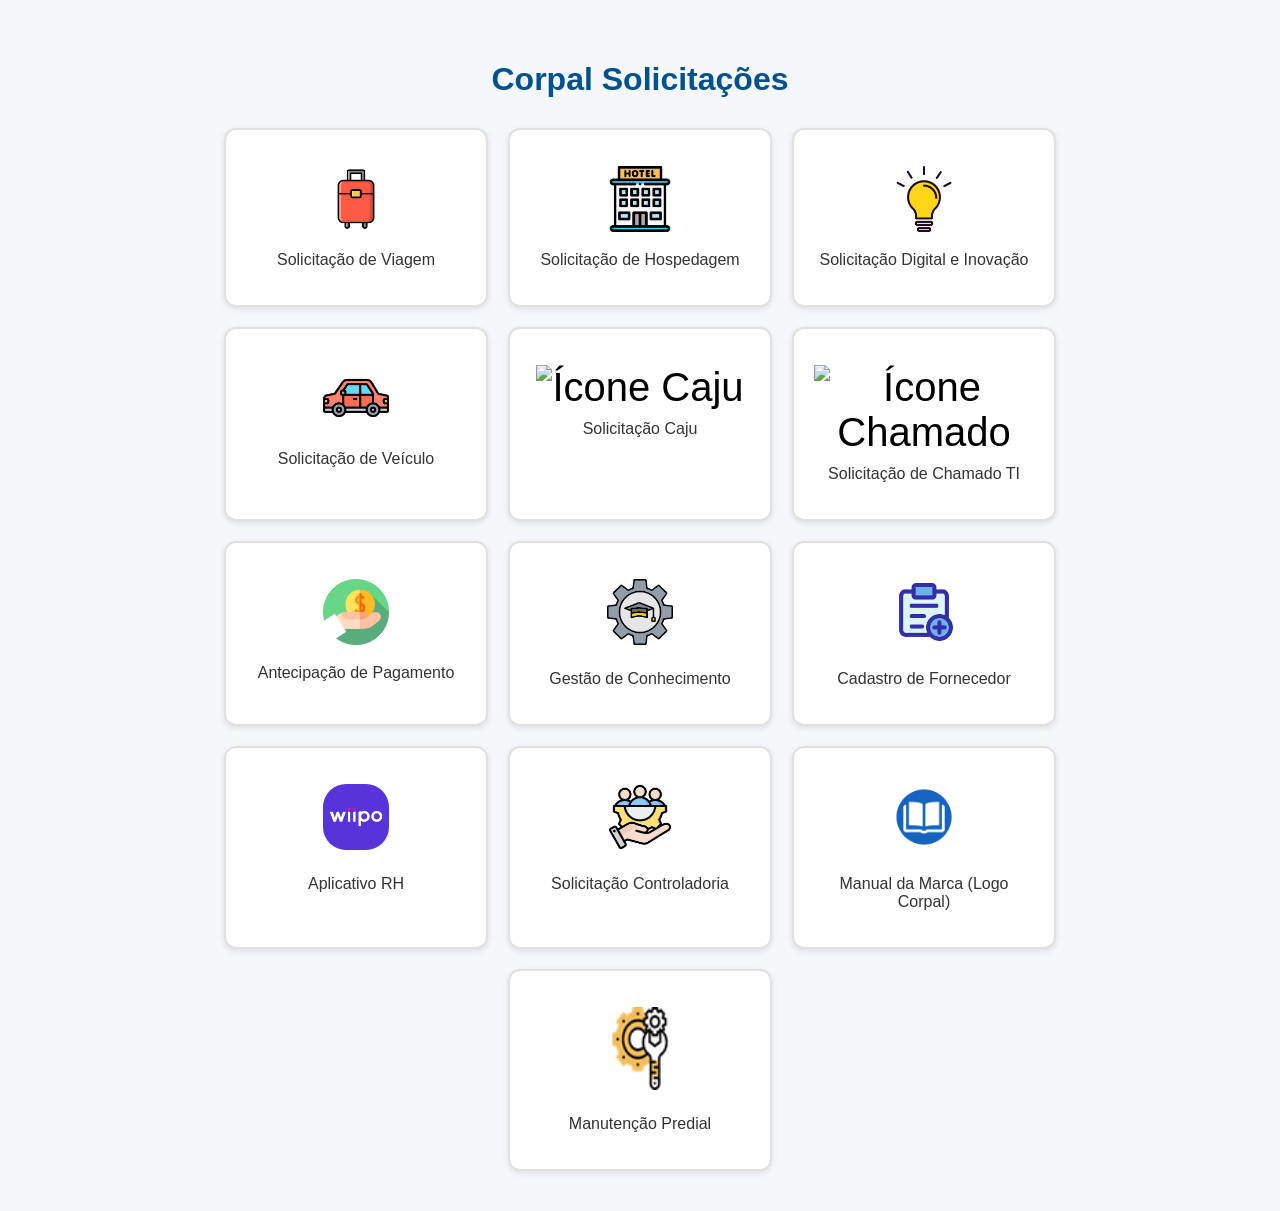
==== index.html @ be42aacb "Add Manutenção predial" ====
<!DOCTYPE html>
<html lang="pt-BR">

<head>
  <meta charset="UTF-8" />
  <meta name="viewport" content="width=device-width, initial-scale=1.0" />
  <title>Corpal Solicitações</title>
  <link rel="stylesheet" href="style.css" />

</head>

<body>
  <div class="container">
    <h1>Corpal Solicitações</h1>
    <div class="icons" id="icons" style="display: flex; flex-wrap: wrap; justify-content: center; gap: 20px;">
      <div class="icon-card" onclick="loadForm('viagem')">
        <p></p>
        <img class="icon-form"  src="mala.png" alt="Ícone Viagem" id="viagem-icon"/>
        <p>Solicitação de Viagem</p>
      </div>
      <div class="icon-card" onclick="loadForm('hospedagem')">
        <p></p>
        <img class="icon-form" src="hotel.png" alt="Ícone Hospedagem" id="hospedagem-icon"/>
        <p>Solicitação de Hospedagem</p>
      </div>

      <div class="icon-card" onclick="loadForm('inovacao')">
        <p></p>
        <img class="icon-form" src="lampada.png" alt="Ícone Inovação" id="inovacao-icon"/>
        <p>Solicitação Digital e Inovação</p>
      </div>

      <div class="icon-card" onclick="loadForm('veiculo')">
        <p></p>
        <img class="icon-form" src="veiculo.png" alt="Ícone Veículo" />
        <p>Solicitação de Veículo</p>
      </div>

      <div class="icon-card" onclick="loadForm('caju')">
        <p></p>
        <img src="caju.png" alt="Ícone Caju" />
        <p>Solicitação Caju</p>
      </div>

      <div class="icon-card" onclick="loadForm('chamados TI')">
        <p></p>
        <img src="supti.png" alt="Ícone Chamado" />
        <p>Solicitação de Chamado TI</p>
      </div>

      <div class="icon-card" onclick="loadForm('Antecipação de Pagamentos')">
        <p></p>
        <img class="icon-form"  src="dinheiro.png" alt="Ícone Antecipação de Pagamento" id="antecipacao-icon"/>
        <p>Antecipação de Pagamento</p>
      </div>

      <div class="icon-card" onclick="loadForm('Gestão de Conhecimento')">
        <p></p>
        <img id="gestao-conhecimento-icon" src="gestao-do-conhecimento.png" alt="Ícone Gestão de Conhecimento" />
        <p></p>
        <p>Gestão de Conhecimento</p>
      </div>

      <div class="icon-card" onclick="loadForm('Cadastro de Fornecedor')">
        <p></p>
        <img src="cadastro-fornecedor.png" alt="Ícone Cadastro de Fornecedor" class="logo_icon"/>
        <p></p>
        <p>Cadastro de Fornecedor</p>
      </div>

      <div class="icon-card rh-card" onclick="openRHModal()">
        <p></p>
        <img id="app-rh-icon" src="wiipo.png" alt="Ícone App RH" />
        <p></p>
        <p>Aplicativo RH</p>
      </div>

      <div class="icon-card" onclick="loadForm('Solicitação Controladoria')">
        <p></p>
        <img src="icon-controladoria.png" alt="Ícone Solicitação Controladoria" class="logo_icon"/>
        <p></p>
        <p>Solicitação Controladoria</p>
      </div>  

      <div class="icon-card" onclick="loadForm('Manual da Marca')">
        <p></p>
        <img src="manual.jpg" alt="Ícone Manual da Marca" class="logo_icon"/>
        <p></p>
        <p>Manual da Marca (Logo Corpal)</p>
      </div> 
	  
	 <div class="icon-card" onclick="loadForm('Manu_predial')">
        <p></p>
        <img src="predial.png" alt="Manutenção Predial" class="logo_icon"/>
        <p></p>
        <p>Manutenção Predial</p>
      </div> 

    </div>

    <div id="rh-modal" class="rh-modal" onclick="closeRHModal(event)">
      <div class="rh-modal-content">
        <button class="rh-modal-close" onclick="closeRHModal()" aria-label="Fechar modal">&times;</button>
        <h2>Aplicativo RH</h2>
        <p>Escolha a loja para baixar o app:</p>
        <div class="app-links">
          <button id="playstore-icon" type="button" onclick="abrirRH('play')">Google Play</button>
          <button id="applestore-icon" type="button" onclick="abrirRH('apple')">App Store</button>
        </div>
      </div>
    </div>

      <div id="form-container" style="display:none;">
        <div id="form-header">
          <button onclick="voltarInicio()" class="back-button">🔄 Nova Solicitação</button>
        </div>
        <iframe id="form-frame" src="" width="100%" height="600px" frameborder="0" allowfullscreen></iframe>
      </div>


      <!-- <div id="admin-access" style="margin-top: 20px;">
      <button class="admin-button" onclick="acessoAdmin()">🔐 Acesso Administrador</button>
    </div>
	</div>  botão ocultado -->

      <script>
        function loadForm(type) {
          const icons = document.getElementById("icons");
          const formContainer = document.getElementById("form-container");
          const iframe = document.getElementById("form-frame");
          let url = "";

          switch (type) {
            case "viagem":
              window.open(
                "https://forms.office.com/pages/responsepage.aspx?id=emONPyFz50qudewosdtpDEK_Qs0Wl59OqI5w8rrHBSlUNjZYRUdHUEtKNUNDSEYyV001TE9VU0ZUVy4u&origin=lprLink&route=shorturl",
                "_blank");
              break;
            case "hospedagem":
              window.open(
                "https://forms.office.com/pages/responsepage.aspx?id=emONPyFz50qudewosdtpDEK_Qs0Wl59OqI5w8rrHBSlUNDcxRlZHRzBKMjVJM1lWVFc4UU8zOUc0SS4u&origin=lprLink&route=shorturl",
                "_blank");
              break;
            case "inovacao":
              window.open(
                "https://forms.office.com/Pages/ResponsePage.aspx?id=emONPyFz50qudewosdtpDCPJHkcW2CpMmyPiHvcb7dFUOUxBVkkzTExFVlZSWVNETjVSMkw5MDZJRi4u",
                "_blank");
              break;
            case "veiculo":
              window.open(
                "https://forms.office.com/pages/responsepage.aspx?id=emONPyFz50qudewosdtpDEK_Qs0Wl59OqI5w8rrHBSlUMkUyOUNWVTVBQ1hHMUtDMkIwTUU0TUZTQi4u&origin=lprLink&route=shorturl",
                "_blank");
              break;
            case "caju":
              window.open(
                "https://forms.office.com/Pages/ResponsePage.aspx?id=emONPyFz50qudewosdtpDOBfNYYroc1Opt5ttN-afM5UNjVXMU1VQUFWRUFJWFo0UUoxSUVJSjlBTS4u",
                "_blank");
              break;
            case "chamados TI":
              window.open("http://glpi.corpalincorporadora.com.br:8000/front/ticket.form.php", "_blank");
              break;
            case "Antecipação de Pagamentos":
              window.open(
                "https://forms.office.com/Pages/ResponsePage.aspx?id=emONPyFz50qudewosdtpDDClf35qcbhFlPeWtNcJfuhUN0NOQlNZQ1lHMDI2WDBZNzhZSEtaVk1CQS4u",
                "_blank");
              break;
            case "Gestão de Conhecimento":
              window.open(
                "https://corpalloteamentos.sharepoint.com/:f:/r/sites/Corpal/Processos/GEST%C3%83O%20DE%20CONHECIMENTO?csf=1&web=1&e=nJYb7Y",
                "_blank");
              break;
            case "Cadastro de Fornecedor":
              window.open("https://forms.office.com/r/z2xEgj6hC2?origin=lprLink", "_blank");
              break;
            case "Solicitação Controladoria":
              window.open(
                "https://forms.office.com/Pages/ResponsePage.aspx?id=emONPyFz50qudewosdtpDN6Q9G2Vru1GsBNOAniVhb9UQzBDWEZKSVFWQUVQNVpBVzY4RThYUU9IUy4u", "_blank");
              break;
            case "Manual da Marca":
              window.open(
                "https://corpalloteamentos.sharepoint.com/:f:/s/Corpal/IgAv5P8E0NBwQJMa2_nntyRtAT9e4t_8MOsCnDsx3sTQI8I?e=0wvo1P", "_blank");
              break;
			case "Manu_predial":
              window.open(
                "https://forms.cloud.microsoft/pages/responsepage.aspx?id=emONPyFz50qudewosdtpDN6Q9G2Vru1GsBNOAniVhb9UOEU4RDgwVEFMVTBVNzFFREtNWFBXMjE4SC4u&route=shorturl",
                "_blank");
            default:
              return;
          }

          icons.style.display = "none";
          formContainer.style.display = "block";
          iframe.src = url;
        }


        function openRHModal() {
          document.getElementById("rh-modal").style.display = "flex";
        }

        function closeRHModal(event) {
          const modal = document.getElementById("rh-modal");
          if (!event || event.target === modal) {
            modal.style.display = "none";
          }
        }

        function abrirRH(opcao) {
          closeRHModal();

          if (opcao === "play") {
            window.open(
              "https://play.google.com/store/apps/details?id=com.wiipo&pcampaignid=web_share",
              "_blank"
            );
          }

          if (opcao === "apple") {
            window.open(
              "https://apps.apple.com/br/app/wiipo/id1522728600",
              "_blank"
            );
          }
        }

        document.addEventListener("keydown", function (event) {
          if (event.key === "Escape") {
            closeRHModal();
          }
        });



        function voltarInicio() {
          const form = document.getElementById('form-frame');
          form.src = "";
          document.getElementById('form-container').style.display = 'none';
          document.getElementById('icons').style.display = 'flex';
        }

        function acessoAdmin() {
          const senha = prompt("Digite a senha de administrador:");
          if (senha === "corpal2025") {
            window.location.href = "painel.html";
          } else if (senha !== null) {
            alert("Senha incorreta. Acesso negado.");
          }
        }
      </script>
</body>

</html>
---- style.css ----
body {
  margin: 0;
  font-family: 'Segoe UI', sans-serif;
  background: #f5f7fa;
  display: flex;
  justify-content: center;
  align-items: flex-start;
  min-height: 100vh;
  padding: 40px;
}

.container {
  text-align: center;
  width: 100%;
  max-width: 1100px;
}

h1 {
  color: #00528e;
  margin-bottom: 30px;
}

.icons {
  display: flex;
  justify-content: center;
  gap: 20px;
  flex-wrap: wrap;
}

.icon-card {
  background: white;
  border: 2px solid #e0e0e0;
  border-radius: 12px;
  padding: 20px;
  font-size: 40px;
  cursor: pointer;
  width: 220px;
  box-shadow: 0 2px 6px rgba(0, 0, 0, 0.1);
  transition: all 0.3s ease;
}

.icon-card:hover {
  transform: scale(1.05);
  border-color: #00528e;
}

.icon-card p {
  font-size: 16px;
  color: #333;
  margin-top: 10px;
}

#form-container iframe {
  width: 100%;
  height: 600px;
  border: none;
  border-radius: 8px;
  box-shadow: 0 2px 10px rgba(0, 0, 0, 0.1);
  margin-top: 40px;
}

.back-button {
  background-color: #00528e;
  color: white;
  border: none;
  padding: 10px 20px;
  margin-bottom: 20px;
  border-radius: 6px;
  font-size: 14px;
  cursor: pointer;
  transition: background-color 0.3s;
}

.back-button:hover {
  background-color: #003f6b;
}

.admin-button {
  background-color: #6c757d;
  color: white;
  border: none;
  padding: 10px 24px;
  margin-top: 30px;
  border-radius: 6px;
  font-size: 14px;
  cursor: pointer;
  transition: background-color 0.3s;
}

.admin-button:hover {
  background-color: #5a6268;
}

#gestao-conhecimento-icon {
  width: 30%;
}

.icon-form {
  width: 30%;
}

#app-rh-icon {
  border-radius: 35%;
}

.logo_icon {
  width: 30%;
}

#playstore-icon {
  width: 140px;
}

#applestore-icon {
  width: 150px;
}

#app-rh-icon {
  width: 30%;
}

.rh-modal {
  display: none;
  position: fixed;
  inset: 0;
  background: rgba(0, 0, 0, 0.45);
  z-index: 1000;
  align-items: center;
  justify-content: center;
  padding: 16px;
}

.rh-modal-content {
  position: relative;
  background: #fff;
  width: 100%;
  max-width: 420px;
  border-radius: 12px;
  padding: 28px 20px 20px;
  box-shadow: 0 10px 30px rgba(0, 0, 0, 0.25);
  text-align: center;
}

.rh-modal-content h2 {
  margin-top: 0;
  margin-bottom: 8px;
  color: #000000;
}

.rh-modal-content p {
  margin-top: 0;
  margin-bottom: 20px;
}

.rh-modal-close {
  position: absolute;
  top: 8px;
  right: 10px;
  border: none;
  background: transparent;
  font-size: 28px;
  line-height: 1;
  cursor: pointer;
  color: #666;
}

.app-links {
  display: flex;
  justify-content: center;
  gap: 12px;
  flex-wrap: wrap;
}

.app-links button {
  border: none;
  background: #10507e;
  color: #fff;
  border-radius: 8px;
  padding: 10px 14px;
  cursor: pointer;
  font-size: 14px;
  font-weight: 600;
}

.app-links button:hover {
  background: #002d4d;
}
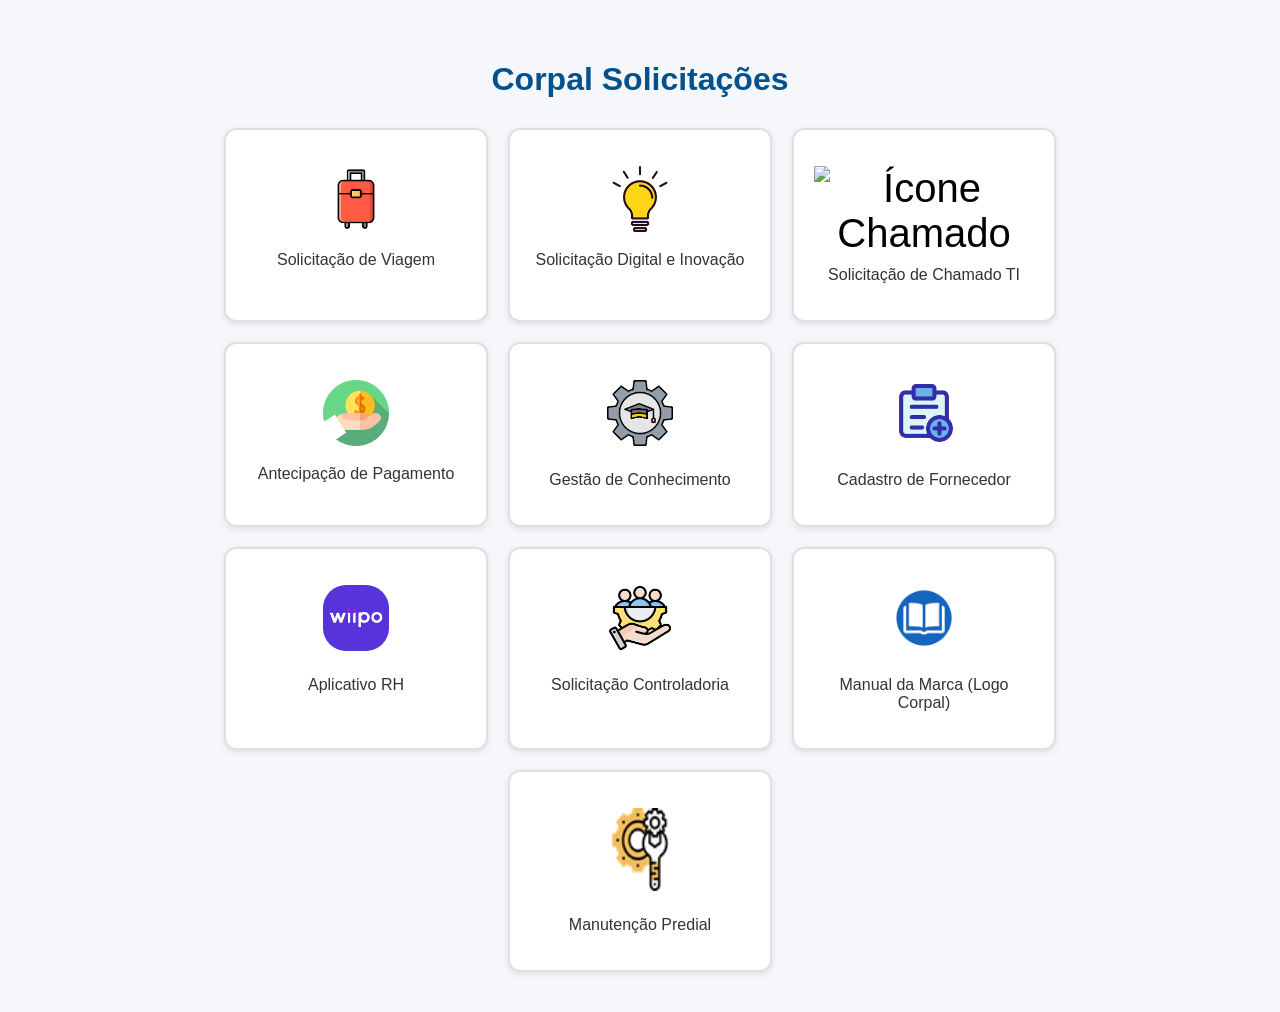
==== commit 6702632e: "Tciket 11285" ====
--- a/index.html
+++ b/index.html
@@ -18,11 +18,11 @@
         <img class="icon-form"  src="mala.png" alt="Ícone Viagem" id="viagem-icon"/>
         <p>Solicitação de Viagem</p>
       </div>
-      <div class="icon-card" onclick="loadForm('hospedagem')">
+      <!--<div class="icon-card" onclick="loadForm('hospedagem')">
         <p></p>
         <img class="icon-form" src="hotel.png" alt="Ícone Hospedagem" id="hospedagem-icon"/>
         <p>Solicitação de Hospedagem</p>
-      </div>
+      </div>-->
 
       <div class="icon-card" onclick="loadForm('inovacao')">
         <p></p>
@@ -30,17 +30,17 @@
         <p>Solicitação Digital e Inovação</p>
       </div>
 
-      <div class="icon-card" onclick="loadForm('veiculo')">
+      <!--<div class="icon-card" onclick="loadForm('veiculo')">
         <p></p>
         <img class="icon-form" src="veiculo.png" alt="Ícone Veículo" />
         <p>Solicitação de Veículo</p>
-      </div>
-
-      <div class="icon-card" onclick="loadForm('caju')">
+      </div>-->
+
+      <!--<div class="icon-card" onclick="loadForm('caju')">
         <p></p>
         <img src="caju.png" alt="Ícone Caju" />
         <p>Solicitação Caju</p>
-      </div>
+      </div>-->
 
       <div class="icon-card" onclick="loadForm('chamados TI')">
         <p></p>
@@ -131,31 +131,11 @@
           let url = "";
 
           switch (type) {
-            case "viagem":
-              window.open(
-                "https://forms.office.com/pages/responsepage.aspx?id=emONPyFz50qudewosdtpDEK_Qs0Wl59OqI5w8rrHBSlUNjZYRUdHUEtKNUNDSEYyV001TE9VU0ZUVy4u&origin=lprLink&route=shorturl",
-                "_blank");
-              break;
-            case "hospedagem":
-              window.open(
-                "https://forms.office.com/pages/responsepage.aspx?id=emONPyFz50qudewosdtpDEK_Qs0Wl59OqI5w8rrHBSlUNDcxRlZHRzBKMjVJM1lWVFc4UU8zOUc0SS4u&origin=lprLink&route=shorturl",
-                "_blank");
-              break;
             case "inovacao":
               window.open(
                 "https://forms.office.com/Pages/ResponsePage.aspx?id=emONPyFz50qudewosdtpDCPJHkcW2CpMmyPiHvcb7dFUOUxBVkkzTExFVlZSWVNETjVSMkw5MDZJRi4u",
                 "_blank");
-              break;
-            case "veiculo":
-              window.open(
-                "https://forms.office.com/pages/responsepage.aspx?id=emONPyFz50qudewosdtpDEK_Qs0Wl59OqI5w8rrHBSlUMkUyOUNWVTVBQ1hHMUtDMkIwTUU0TUZTQi4u&origin=lprLink&route=shorturl",
-                "_blank");
-              break;
-            case "caju":
-              window.open(
-                "https://forms.office.com/Pages/ResponsePage.aspx?id=emONPyFz50qudewosdtpDOBfNYYroc1Opt5ttN-afM5UNjVXMU1VQUFWRUFJWFo0UUoxSUVJSjlBTS4u",
-                "_blank");
-              break;
+              break;	  
             case "chamados TI":
               window.open("http://glpi.corpalincorporadora.com.br:8000/front/ticket.form.php", "_blank");
               break;
@@ -179,6 +159,11 @@
             case "Manual da Marca":
               window.open(
                 "https://corpalloteamentos.sharepoint.com/:f:/s/Corpal/IgAv5P8E0NBwQJMa2_nntyRtAT9e4t_8MOsCnDsx3sTQI8I?e=0wvo1P", "_blank");
+              break;
+			 case "viagem":
+              window.open(
+                "https://forms.cloud.microsoft/pages/responsepage.aspx?id=emONPyFz50qudewosdtpDN6Q9G2Vru1GsBNOAniVhb9URFUzTE1NRllWQlJON0Q1WkRGVkdNUFRERi4u",
+                "_blank");
               break;
 			case "Manu_predial":
               window.open(
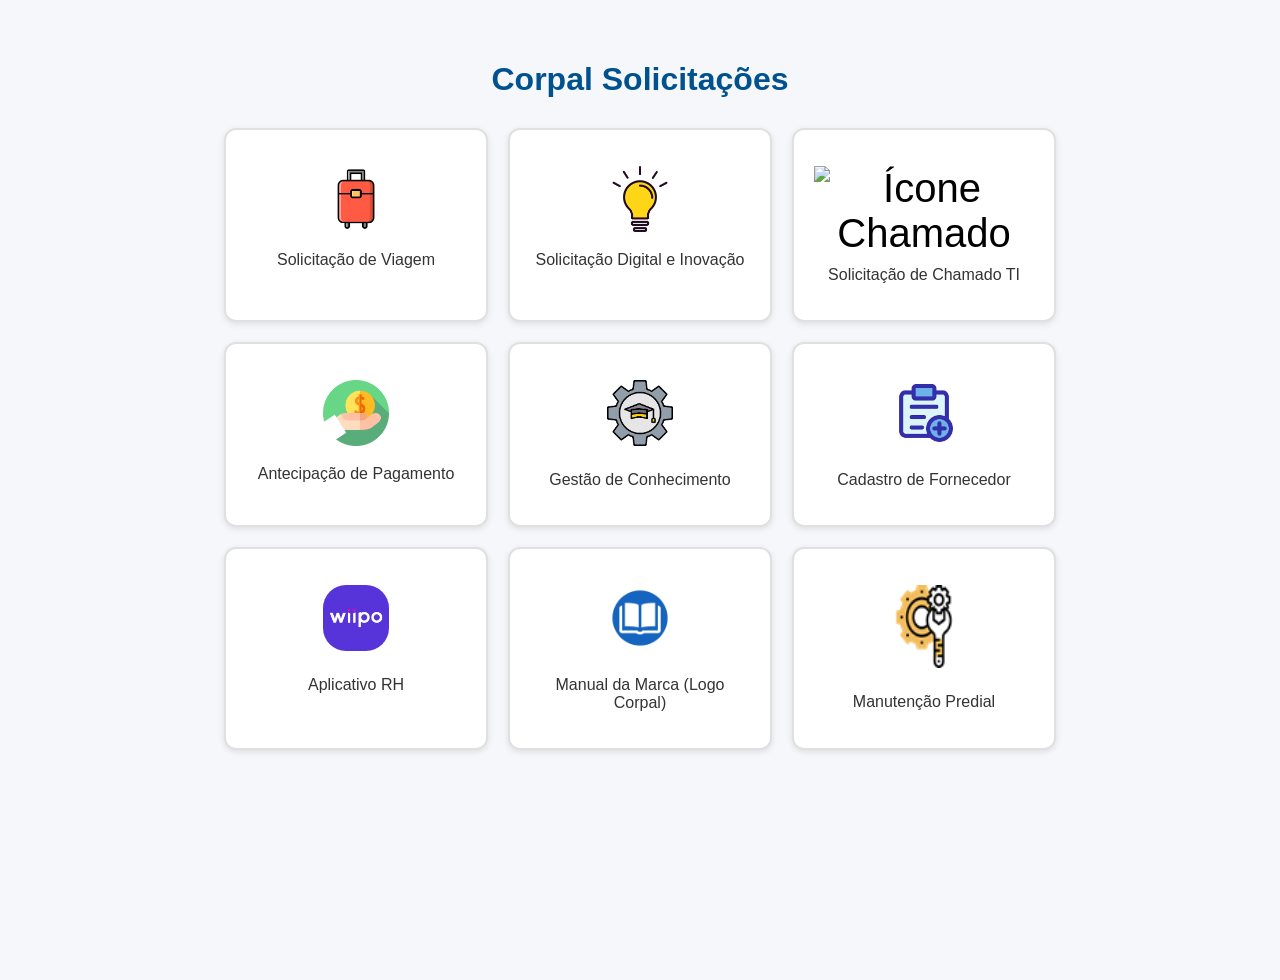
==== commit 8bea8323: "Modificação Ticket 11355" ====
--- a/index.html
+++ b/index.html
@@ -75,12 +75,12 @@
         <p>Aplicativo RH</p>
       </div>
 
-      <div class="icon-card" onclick="loadForm('Solicitação Controladoria')">
+      <!--<div class="icon-card" onclick="loadForm('Solicitação Controladoria')">
         <p></p>
         <img src="icon-controladoria.png" alt="Ícone Solicitação Controladoria" class="logo_icon"/>
         <p></p>
         <p>Solicitação Controladoria</p>
-      </div>  
+      </div>--->  
 
       <div class="icon-card" onclick="loadForm('Manual da Marca')">
         <p></p>
@@ -152,11 +152,7 @@
             case "Cadastro de Fornecedor":
               window.open("https://forms.office.com/r/z2xEgj6hC2?origin=lprLink", "_blank");
               break;
-            case "Solicitação Controladoria":
-              window.open(
-                "https://forms.office.com/Pages/ResponsePage.aspx?id=emONPyFz50qudewosdtpDN6Q9G2Vru1GsBNOAniVhb9UQzBDWEZKSVFWQUVQNVpBVzY4RThYUU9IUy4u", "_blank");
-              break;
-            case "Manual da Marca":
+                  case "Manual da Marca":
               window.open(
                 "https://corpalloteamentos.sharepoint.com/:f:/s/Corpal/IgAv5P8E0NBwQJMa2_nntyRtAT9e4t_8MOsCnDsx3sTQI8I?e=0wvo1P", "_blank");
               break;
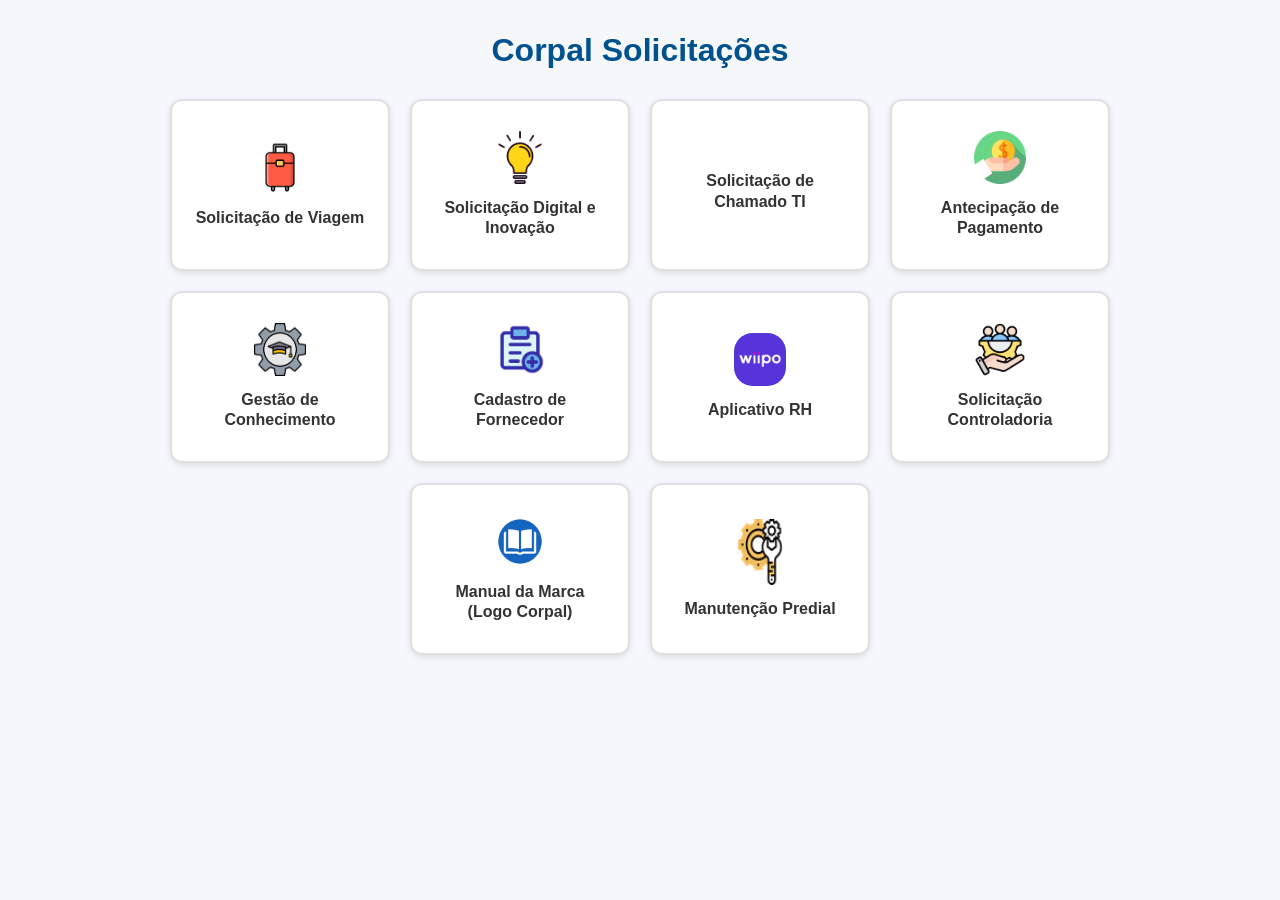
==== commit 27df6525: "feat: abertura de chamados GLPI pelo Teams" ====
--- a/index.html
+++ b/index.html
@@ -1,233 +1,168 @@
-<!DOCTYPE html>
-<html lang="pt-BR">
-
-<head>
-  <meta charset="UTF-8" />
-  <meta name="viewport" content="width=device-width, initial-scale=1.0" />
-  <title>Corpal Solicitações</title>
-  <link rel="stylesheet" href="style.css" />
-
-</head>
-
-<body>
-  <div class="container">
-    <h1>Corpal Solicitações</h1>
-    <div class="icons" id="icons" style="display: flex; flex-wrap: wrap; justify-content: center; gap: 20px;">
-      <div class="icon-card" onclick="loadForm('viagem')">
-        <p></p>
-        <img class="icon-form"  src="mala.png" alt="Ícone Viagem" id="viagem-icon"/>
-        <p>Solicitação de Viagem</p>
-      </div>
-      <!--<div class="icon-card" onclick="loadForm('hospedagem')">
-        <p></p>
-        <img class="icon-form" src="hotel.png" alt="Ícone Hospedagem" id="hospedagem-icon"/>
-        <p>Solicitação de Hospedagem</p>
-      </div>-->
-
-      <div class="icon-card" onclick="loadForm('inovacao')">
-        <p></p>
-        <img class="icon-form" src="lampada.png" alt="Ícone Inovação" id="inovacao-icon"/>
-        <p>Solicitação Digital e Inovação</p>
-      </div>
-
-      <!--<div class="icon-card" onclick="loadForm('veiculo')">
-        <p></p>
-        <img class="icon-form" src="veiculo.png" alt="Ícone Veículo" />
-        <p>Solicitação de Veículo</p>
-      </div>-->
-
-      <!--<div class="icon-card" onclick="loadForm('caju')">
-        <p></p>
-        <img src="caju.png" alt="Ícone Caju" />
-        <p>Solicitação Caju</p>
-      </div>-->
-
-      <div class="icon-card" onclick="loadForm('chamados TI')">
-        <p></p>
-        <img src="supti.png" alt="Ícone Chamado" />
-        <p>Solicitação de Chamado TI</p>
-      </div>
-
-      <div class="icon-card" onclick="loadForm('Antecipação de Pagamentos')">
-        <p></p>
-        <img class="icon-form"  src="dinheiro.png" alt="Ícone Antecipação de Pagamento" id="antecipacao-icon"/>
-        <p>Antecipação de Pagamento</p>
-      </div>
-
-      <div class="icon-card" onclick="loadForm('Gestão de Conhecimento')">
-        <p></p>
-        <img id="gestao-conhecimento-icon" src="gestao-do-conhecimento.png" alt="Ícone Gestão de Conhecimento" />
-        <p></p>
-        <p>Gestão de Conhecimento</p>
-      </div>
-
-      <div class="icon-card" onclick="loadForm('Cadastro de Fornecedor')">
-        <p></p>
-        <img src="cadastro-fornecedor.png" alt="Ícone Cadastro de Fornecedor" class="logo_icon"/>
-        <p></p>
-        <p>Cadastro de Fornecedor</p>
-      </div>
-
-      <div class="icon-card rh-card" onclick="openRHModal()">
-        <p></p>
-        <img id="app-rh-icon" src="wiipo.png" alt="Ícone App RH" />
-        <p></p>
-        <p>Aplicativo RH</p>
-      </div>
-
-      <!--<div class="icon-card" onclick="loadForm('Solicitação Controladoria')">
-        <p></p>
-        <img src="icon-controladoria.png" alt="Ícone Solicitação Controladoria" class="logo_icon"/>
-        <p></p>
-        <p>Solicitação Controladoria</p>
-      </div>--->  
-
-      <div class="icon-card" onclick="loadForm('Manual da Marca')">
-        <p></p>
-        <img src="manual.jpg" alt="Ícone Manual da Marca" class="logo_icon"/>
-        <p></p>
-        <p>Manual da Marca (Logo Corpal)</p>
-      </div> 
-	  
-	 <div class="icon-card" onclick="loadForm('Manu_predial')">
-        <p></p>
-        <img src="predial.png" alt="Manutenção Predial" class="logo_icon"/>
-        <p></p>
-        <p>Manutenção Predial</p>
-      </div> 
-
-    </div>
-
-    <div id="rh-modal" class="rh-modal" onclick="closeRHModal(event)">
-      <div class="rh-modal-content">
-        <button class="rh-modal-close" onclick="closeRHModal()" aria-label="Fechar modal">&times;</button>
-        <h2>Aplicativo RH</h2>
-        <p>Escolha a loja para baixar o app:</p>
-        <div class="app-links">
-          <button id="playstore-icon" type="button" onclick="abrirRH('play')">Google Play</button>
-          <button id="applestore-icon" type="button" onclick="abrirRH('apple')">App Store</button>
-        </div>
-      </div>
-    </div>
-
-      <div id="form-container" style="display:none;">
-        <div id="form-header">
-          <button onclick="voltarInicio()" class="back-button">🔄 Nova Solicitação</button>
-        </div>
-        <iframe id="form-frame" src="" width="100%" height="600px" frameborder="0" allowfullscreen></iframe>
-      </div>
-
-
-      <!-- <div id="admin-access" style="margin-top: 20px;">
-      <button class="admin-button" onclick="acessoAdmin()">🔐 Acesso Administrador</button>
-    </div>
-	</div>  botão ocultado -->
-
-      <script>
-        function loadForm(type) {
-          const icons = document.getElementById("icons");
-          const formContainer = document.getElementById("form-container");
-          const iframe = document.getElementById("form-frame");
-          let url = "";
-
-          switch (type) {
-            case "inovacao":
-              window.open(
-                "https://forms.office.com/Pages/ResponsePage.aspx?id=emONPyFz50qudewosdtpDCPJHkcW2CpMmyPiHvcb7dFUOUxBVkkzTExFVlZSWVNETjVSMkw5MDZJRi4u",
-                "_blank");
-              break;	  
-            case "chamados TI":
-              window.open("http://glpi.corpalincorporadora.com.br:8000/front/ticket.form.php", "_blank");
-              break;
-            case "Antecipação de Pagamentos":
-              window.open(
-                "https://forms.office.com/Pages/ResponsePage.aspx?id=emONPyFz50qudewosdtpDDClf35qcbhFlPeWtNcJfuhUN0NOQlNZQ1lHMDI2WDBZNzhZSEtaVk1CQS4u",
-                "_blank");
-              break;
-            case "Gestão de Conhecimento":
-              window.open(
-                "https://corpalloteamentos.sharepoint.com/:f:/r/sites/Corpal/Processos/GEST%C3%83O%20DE%20CONHECIMENTO?csf=1&web=1&e=nJYb7Y",
-                "_blank");
-              break;
-            case "Cadastro de Fornecedor":
-              window.open("https://forms.office.com/r/z2xEgj6hC2?origin=lprLink", "_blank");
-              break;
-                  case "Manual da Marca":
-              window.open(
-                "https://corpalloteamentos.sharepoint.com/:f:/s/Corpal/IgAv5P8E0NBwQJMa2_nntyRtAT9e4t_8MOsCnDsx3sTQI8I?e=0wvo1P", "_blank");
-              break;
-			 case "viagem":
-              window.open(
-                "https://forms.cloud.microsoft/pages/responsepage.aspx?id=emONPyFz50qudewosdtpDN6Q9G2Vru1GsBNOAniVhb9URFUzTE1NRllWQlJON0Q1WkRGVkdNUFRERi4u",
-                "_blank");
-              break;
-			case "Manu_predial":
-              window.open(
-                "https://forms.cloud.microsoft/pages/responsepage.aspx?id=emONPyFz50qudewosdtpDN6Q9G2Vru1GsBNOAniVhb9UOEU4RDgwVEFMVTBVNzFFREtNWFBXMjE4SC4u&route=shorturl",
-                "_blank");
-            default:
-              return;
-          }
-
-          icons.style.display = "none";
-          formContainer.style.display = "block";
-          iframe.src = url;
-        }
-
-
-        function openRHModal() {
-          document.getElementById("rh-modal").style.display = "flex";
-        }
-
-        function closeRHModal(event) {
-          const modal = document.getElementById("rh-modal");
-          if (!event || event.target === modal) {
-            modal.style.display = "none";
-          }
-        }
-
-        function abrirRH(opcao) {
-          closeRHModal();
-
-          if (opcao === "play") {
-            window.open(
-              "https://play.google.com/store/apps/details?id=com.wiipo&pcampaignid=web_share",
-              "_blank"
-            );
-          }
-
-          if (opcao === "apple") {
-            window.open(
-              "https://apps.apple.com/br/app/wiipo/id1522728600",
-              "_blank"
-            );
-          }
-        }
-
-        document.addEventListener("keydown", function (event) {
-          if (event.key === "Escape") {
-            closeRHModal();
-          }
-        });
-
-
-
-        function voltarInicio() {
-          const form = document.getElementById('form-frame');
-          form.src = "";
-          document.getElementById('form-container').style.display = 'none';
-          document.getElementById('icons').style.display = 'flex';
-        }
-
-        function acessoAdmin() {
-          const senha = prompt("Digite a senha de administrador:");
-          if (senha === "corpal2025") {
-            window.location.href = "painel.html";
-          } else if (senha !== null) {
-            alert("Senha incorreta. Acesso negado.");
-          }
-        }
-      </script>
-</body>
-
-</html>+<!DOCTYPE html>
+<html lang="pt-BR">
+<head>
+  <meta charset="UTF-8">
+  <meta name="viewport" content="width=device-width, initial-scale=1.0">
+  <meta http-equiv="Content-Security-Policy" content="default-src 'self'; script-src 'self' https://res.cdn.office.net; style-src 'self' 'unsafe-inline'; img-src 'self' data:; connect-src 'self' https://chamados.corpalincorporadora.com.br:8078; frame-src https://forms.office.com https://forms.cloud.microsoft https://corpalloteamentos.sharepoint.com; base-uri 'self'; form-action 'self';">
+  <title>Corpal Solicitações</title>
+  <link rel="stylesheet" href="style.css">
+  <script src="https://res.cdn.office.net/teams-js/2.56.0/js/MicrosoftTeams.min.js" integrity="sha384-ftygCQXhLMbuUBdLMhfAnIFTGb2SAYYAPD9iyq2LRkbWpKkEifAGD+qPVcPgthO2" crossorigin="anonymous" defer></script>
+  <script src="config.js" defer></script>
+  <script src="app.js" defer></script>
+</head>
+<body>
+  <main class="container">
+    <h1>Corpal Solicitações</h1>
+
+    <section class="icons" id="icons" aria-label="Solicitações disponíveis">
+      <button class="icon-card" type="button" onclick="loadForm('viagem')">
+        <img class="icon-form" src="mala.png" alt="">
+        <span>Solicitação de Viagem</span>
+      </button>
+
+      <button class="icon-card" type="button" onclick="loadForm('inovacao')">
+        <img class="icon-form" src="lampada.png" alt="">
+        <span>Solicitação Digital e Inovação</span>
+      </button>
+
+      <button class="icon-card" type="button" onclick="loadForm('chamados TI')">
+        <img class="icon-form" src="supti.png" alt="">
+        <span>Solicitação de Chamado TI</span>
+      </button>
+
+      <button class="icon-card" type="button" onclick="loadForm('Antecipação de Pagamentos')">
+        <img class="icon-form" src="dinheiro.png" alt="">
+        <span>Antecipação de Pagamento</span>
+      </button>
+
+      <button class="icon-card" type="button" onclick="loadForm('Gestão de Conhecimento')">
+        <img id="gestao-conhecimento-icon" src="gestao-do-conhecimento.png" alt="">
+        <span>Gestão de Conhecimento</span>
+      </button>
+
+      <button class="icon-card" type="button" onclick="loadForm('Cadastro de Fornecedor')">
+        <img src="cadastro-fornecedor.png" alt="" class="logo_icon">
+        <span>Cadastro de Fornecedor</span>
+      </button>
+
+      <button class="icon-card rh-card" type="button" onclick="openRHModal()">
+        <img id="app-rh-icon" src="wiipo.png" alt="">
+        <span>Aplicativo RH</span>
+      </button>
+
+      <button class="icon-card" type="button" onclick="loadForm('Solicitação Controladoria')">
+        <img src="icon-controladoria.png" alt="" class="logo_icon">
+        <span>Solicitação Controladoria</span>
+      </button>
+
+      <button class="icon-card" type="button" onclick="loadForm('Manual da Marca')">
+        <img src="manual.jpg" alt="" class="logo_icon">
+        <span>Manual da Marca (Logo Corpal)</span>
+      </button>
+
+      <button class="icon-card" type="button" onclick="loadForm('Manu_predial')">
+        <img src="predial.png" alt="" class="logo_icon">
+        <span>Manutenção Predial</span>
+      </button>
+    </section>
+
+    <section id="glpi-ticket-container" class="glpi-ticket-container" hidden aria-labelledby="glpi-ticket-title">
+      <div class="view-header">
+        <button type="button" class="back-button" onclick="voltarInicio()">← Voltar às solicitações</button>
+      </div>
+
+      <div class="ticket-panel">
+        <div class="ticket-panel-header">
+          <div>
+            <p class="eyebrow">Central de Serviços CORPAL</p>
+            <h2 id="glpi-ticket-title">Abrir chamado de TI</h2>
+            <p class="ticket-intro">Preencha os dados abaixo. O solicitante será identificado pelo seu acesso ao Microsoft Teams.</p>
+          </div>
+          <img src="supti.png" alt="" class="ticket-panel-icon">
+        </div>
+
+        <div id="glpi-ticket-alert" class="ticket-alert" role="alert" hidden></div>
+        <div id="glpi-ticket-user" class="ticket-user" hidden></div>
+
+        <form id="glpi-ticket-form" class="glpi-ticket-form" enctype="multipart/form-data" novalidate>
+          <div class="form-grid">
+            <div class="field-group">
+              <label for="ticket-type">Tipo <span aria-hidden="true">*</span></label>
+              <select id="ticket-type" name="type" required>
+                <option value="incident">Incidente</option>
+                <option value="request">Requisição</option>
+              </select>
+            </div>
+
+            <div class="field-group">
+              <label for="ticket-category">Categoria <span aria-hidden="true">*</span></label>
+              <select id="ticket-category" name="categoryId" required disabled>
+                <option value="">Carregando categorias...</option>
+              </select>
+            </div>
+
+            <div class="field-group field-group-full">
+              <label for="ticket-location">Localização <span aria-hidden="true">*</span></label>
+              <select id="ticket-location" name="locationId" required disabled>
+                <option value="">Carregando localizações...</option>
+              </select>
+            </div>
+
+            <div class="field-group field-group-full">
+              <label for="ticket-title">Título <span aria-hidden="true">*</span></label>
+              <input id="ticket-title" name="title" type="text" maxlength="255" autocomplete="off" required placeholder="Ex.: Não consigo acessar o ERP MEGA">
+            </div>
+
+            <div class="field-group field-group-full">
+              <label for="ticket-description">Descrição <span aria-hidden="true">*</span></label>
+              <textarea id="ticket-description" name="description" rows="7" maxlength="10000" required placeholder="Descreva o problema, a mensagem apresentada e quando ele começou."></textarea>
+              <small id="ticket-description-counter">0/10000</small>
+            </div>
+
+            <div class="field-group field-group-full">
+              <label for="ticket-attachment">Anexo</label>
+              <input id="ticket-attachment" name="attachment" type="file" accept=".pdf,.png,.jpg,.jpeg,.txt,.docx,.xlsx">
+              <small>Formatos permitidos: PDF, PNG, JPG, TXT, DOCX e XLSX. Máximo: <span id="attachment-limit-label">10 MB</span>.</small>
+            </div>
+          </div>
+
+          <div class="form-actions">
+            <button type="button" class="secondary-button" onclick="glpiTicketReset()">Limpar</button>
+            <button type="submit" id="ticket-submit" class="primary-button">
+              <span id="ticket-submit-label">Abrir chamado</span>
+              <span id="ticket-submit-spinner" class="spinner" hidden aria-hidden="true"></span>
+            </button>
+          </div>
+        </form>
+
+        <section id="glpi-ticket-success" class="ticket-success" hidden aria-live="polite">
+          <div class="success-mark" aria-hidden="true">✓</div>
+          <h3>Chamado criado com sucesso</h3>
+          <p id="ticket-success-summary"></p>
+          <button type="button" id="ticket-open-glpi" class="primary-button">Abrir chamado no GLPI</button>
+          <button type="button" class="secondary-button" onclick="glpiTicketNew()">Abrir outro chamado</button>
+        </section>
+      </div>
+    </section>
+
+    <section id="form-container" hidden>
+      <div id="form-header">
+        <button type="button" onclick="voltarInicio()" class="back-button">← Nova solicitação</button>
+      </div>
+      <iframe id="form-frame" src="about:blank" title="Formulário de solicitação" allowfullscreen></iframe>
+    </section>
+  </main>
+
+  <div id="rh-modal" class="rh-modal" onclick="closeRHModal(event)" role="dialog" aria-modal="true" aria-labelledby="rh-modal-title">
+    <div class="rh-modal-content">
+      <button class="rh-modal-close" type="button" onclick="closeRHModal()" aria-label="Fechar modal">&times;</button>
+      <h2 id="rh-modal-title">Aplicativo RH</h2>
+      <p>Escolha a loja para baixar o app:</p>
+      <div class="app-links">
+        <button id="playstore-icon" type="button" onclick="abrirRH('play')">Google Play</button>
+        <button id="applestore-icon" type="button" onclick="abrirRH('apple')">App Store</button>
+      </div>
+    </div>
+  </div>
+</body>
+</html>
--- a/style.css
+++ b/style.css
@@ -1,187 +1,457 @@
-body {
-  margin: 0;
-  font-family: 'Segoe UI', sans-serif;
-  background: #f5f7fa;
-  display: flex;
-  justify-content: center;
-  align-items: flex-start;
-  min-height: 100vh;
-  padding: 40px;
-}
-
-.container {
-  text-align: center;
-  width: 100%;
-  max-width: 1100px;
-}
-
-h1 {
-  color: #00528e;
-  margin-bottom: 30px;
-}
-
-.icons {
-  display: flex;
-  justify-content: center;
-  gap: 20px;
-  flex-wrap: wrap;
-}
-
-.icon-card {
-  background: white;
-  border: 2px solid #e0e0e0;
-  border-radius: 12px;
-  padding: 20px;
-  font-size: 40px;
-  cursor: pointer;
-  width: 220px;
-  box-shadow: 0 2px 6px rgba(0, 0, 0, 0.1);
-  transition: all 0.3s ease;
-}
-
-.icon-card:hover {
-  transform: scale(1.05);
-  border-color: #00528e;
-}
-
-.icon-card p {
-  font-size: 16px;
-  color: #333;
-  margin-top: 10px;
-}
-
-#form-container iframe {
-  width: 100%;
-  height: 600px;
-  border: none;
-  border-radius: 8px;
-  box-shadow: 0 2px 10px rgba(0, 0, 0, 0.1);
-  margin-top: 40px;
-}
-
-.back-button {
-  background-color: #00528e;
-  color: white;
-  border: none;
-  padding: 10px 20px;
-  margin-bottom: 20px;
-  border-radius: 6px;
-  font-size: 14px;
-  cursor: pointer;
-  transition: background-color 0.3s;
-}
-
-.back-button:hover {
-  background-color: #003f6b;
-}
-
-.admin-button {
-  background-color: #6c757d;
-  color: white;
-  border: none;
-  padding: 10px 24px;
-  margin-top: 30px;
-  border-radius: 6px;
-  font-size: 14px;
-  cursor: pointer;
-  transition: background-color 0.3s;
-}
-
-.admin-button:hover {
-  background-color: #5a6268;
-}
-
-#gestao-conhecimento-icon {
-  width: 30%;
-}
-
-.icon-form {
-  width: 30%;
-}
-
-#app-rh-icon {
-  border-radius: 35%;
-}
-
-.logo_icon {
-  width: 30%;
-}
-
-#playstore-icon {
-  width: 140px;
-}
-
-#applestore-icon {
-  width: 150px;
-}
-
-#app-rh-icon {
-  width: 30%;
-}
-
-.rh-modal {
-  display: none;
-  position: fixed;
-  inset: 0;
-  background: rgba(0, 0, 0, 0.45);
-  z-index: 1000;
-  align-items: center;
-  justify-content: center;
-  padding: 16px;
-}
-
-.rh-modal-content {
-  position: relative;
-  background: #fff;
-  width: 100%;
-  max-width: 420px;
-  border-radius: 12px;
-  padding: 28px 20px 20px;
-  box-shadow: 0 10px 30px rgba(0, 0, 0, 0.25);
-  text-align: center;
-}
-
-.rh-modal-content h2 {
-  margin-top: 0;
-  margin-bottom: 8px;
-  color: #000000;
-}
-
-.rh-modal-content p {
-  margin-top: 0;
-  margin-bottom: 20px;
-}
-
-.rh-modal-close {
-  position: absolute;
-  top: 8px;
-  right: 10px;
-  border: none;
-  background: transparent;
-  font-size: 28px;
-  line-height: 1;
-  cursor: pointer;
-  color: #666;
-}
-
-.app-links {
-  display: flex;
-  justify-content: center;
-  gap: 12px;
-  flex-wrap: wrap;
-}
-
-.app-links button {
-  border: none;
-  background: #10507e;
-  color: #fff;
-  border-radius: 8px;
-  padding: 10px 14px;
-  cursor: pointer;
-  font-size: 14px;
-  font-weight: 600;
-}
-
-.app-links button:hover {
-  background: #002d4d;
-}+:root {
+  --corpal-blue: #00528e;
+  --corpal-blue-dark: #003f6b;
+  --corpal-olive: #5b6028;
+  --surface: #ffffff;
+  --background: #f5f7fa;
+  --border: #dfe4ea;
+  --text: #25313d;
+  --muted: #66717d;
+  --danger: #b42318;
+  --danger-bg: #fef3f2;
+  --success: #176b36;
+  --success-bg: #ecfdf3;
+  --warning: #8a4b08;
+  --warning-bg: #fff7e6;
+}
+
+* {
+  box-sizing: border-box;
+}
+
+body {
+  margin: 0;
+  min-height: 100vh;
+  padding: 32px 24px 48px;
+  background: var(--background);
+  color: var(--text);
+  font-family: "Segoe UI", Arial, sans-serif;
+}
+
+button,
+input,
+select,
+textarea {
+  font: inherit;
+}
+
+.container {
+  width: 100%;
+  max-width: 1120px;
+  margin: 0 auto;
+  text-align: center;
+}
+
+h1 {
+  color: var(--corpal-blue);
+  margin: 0 0 30px;
+}
+
+.icons {
+  display: flex;
+  justify-content: center;
+  gap: 20px;
+  flex-wrap: wrap;
+}
+
+.icon-card {
+  width: 220px;
+  min-height: 172px;
+  padding: 20px;
+  border: 2px solid #e0e0e0;
+  border-radius: 12px;
+  background: var(--surface);
+  box-shadow: 0 2px 6px rgba(0, 0, 0, 0.1);
+  cursor: pointer;
+  transition: transform 0.2s ease, border-color 0.2s ease, box-shadow 0.2s ease;
+  display: flex;
+  flex-direction: column;
+  align-items: center;
+  justify-content: center;
+  gap: 14px;
+}
+
+.icon-card:hover,
+.icon-card:focus-visible {
+  transform: translateY(-3px);
+  border-color: var(--corpal-blue);
+  box-shadow: 0 8px 20px rgba(0, 82, 142, 0.14);
+  outline: none;
+}
+
+.icon-card img {
+  max-width: 76px;
+  max-height: 76px;
+  object-fit: contain;
+}
+
+.icon-card span {
+  color: #333;
+  font-size: 16px;
+  font-weight: 600;
+  line-height: 1.3;
+}
+
+#gestao-conhecimento-icon,
+.icon-form,
+#app-rh-icon,
+.logo_icon {
+  width: 30%;
+}
+
+#app-rh-icon {
+  border-radius: 35%;
+}
+
+.view-header {
+  display: flex;
+  justify-content: flex-start;
+  margin-bottom: 16px;
+}
+
+.back-button,
+.secondary-button,
+.primary-button {
+  border: 0;
+  border-radius: 7px;
+  padding: 10px 18px;
+  font-weight: 600;
+  cursor: pointer;
+  transition: background-color 0.2s ease, transform 0.2s ease, opacity 0.2s ease;
+}
+
+.back-button,
+.primary-button {
+  background: var(--corpal-blue);
+  color: #fff;
+}
+
+.back-button:hover,
+.primary-button:hover {
+  background: var(--corpal-blue-dark);
+}
+
+.secondary-button {
+  background: #e9eef3;
+  color: #263442;
+}
+
+.secondary-button:hover {
+  background: #dbe3ea;
+}
+
+button:disabled {
+  cursor: wait;
+  opacity: 0.7;
+}
+
+#form-container iframe {
+  width: 100%;
+  height: 650px;
+  border: none;
+  border-radius: 8px;
+  box-shadow: 0 2px 10px rgba(0, 0, 0, 0.1);
+}
+
+.glpi-ticket-container {
+  text-align: left;
+}
+
+.ticket-panel {
+  overflow: hidden;
+  border: 1px solid var(--border);
+  border-radius: 14px;
+  background: var(--surface);
+  box-shadow: 0 8px 28px rgba(28, 45, 61, 0.08);
+}
+
+.ticket-panel-header {
+  padding: 24px 28px;
+  color: #fff;
+  background: linear-gradient(135deg, var(--corpal-blue), #176ea9);
+  display: flex;
+  align-items: center;
+  justify-content: space-between;
+  gap: 24px;
+}
+
+.ticket-panel-header h2 {
+  margin: 0;
+  font-size: 26px;
+}
+
+.ticket-intro {
+  margin: 8px 0 0;
+  color: rgba(255, 255, 255, 0.9);
+}
+
+.eyebrow {
+  margin: 0 0 5px;
+  font-size: 12px;
+  font-weight: 700;
+  letter-spacing: 0.08em;
+  text-transform: uppercase;
+  color: rgba(255, 255, 255, 0.82);
+}
+
+.ticket-panel-icon {
+  width: 76px;
+  height: 76px;
+  padding: 12px;
+  border-radius: 14px;
+  object-fit: contain;
+  background: rgba(255, 255, 255, 0.14);
+}
+
+.ticket-alert,
+.ticket-user {
+  margin: 20px 28px 0;
+  padding: 12px 14px;
+  border-radius: 8px;
+  font-size: 14px;
+}
+
+.ticket-alert-error {
+  color: var(--danger);
+  background: var(--danger-bg);
+  border: 1px solid #fecdca;
+}
+
+.ticket-alert-warning {
+  color: var(--warning);
+  background: var(--warning-bg);
+  border: 1px solid #fedf89;
+}
+
+.ticket-alert-info,
+.ticket-user {
+  color: #175cd3;
+  background: #eff8ff;
+  border: 1px solid #b2ddff;
+}
+
+.glpi-ticket-form {
+  padding: 26px 28px 30px;
+}
+
+.form-grid {
+  display: grid;
+  grid-template-columns: repeat(2, minmax(0, 1fr));
+  gap: 18px;
+}
+
+.field-group {
+  display: flex;
+  flex-direction: column;
+  gap: 7px;
+}
+
+.field-group-full {
+  grid-column: 1 / -1;
+}
+
+.field-group label {
+  color: #344054;
+  font-weight: 650;
+}
+
+.field-group label span {
+  color: var(--danger);
+}
+
+.field-group input,
+.field-group select,
+.field-group textarea {
+  width: 100%;
+  border: 1px solid #cfd7df;
+  border-radius: 7px;
+  background: #fff;
+  color: var(--text);
+  padding: 11px 12px;
+  transition: border-color 0.2s ease, box-shadow 0.2s ease;
+}
+
+.field-group textarea {
+  resize: vertical;
+  min-height: 150px;
+}
+
+.field-group input:focus,
+.field-group select:focus,
+.field-group textarea:focus {
+  border-color: var(--corpal-blue);
+  box-shadow: 0 0 0 3px rgba(0, 82, 142, 0.12);
+  outline: none;
+}
+
+.field-group small {
+  color: var(--muted);
+  font-size: 12px;
+}
+
+#ticket-description-counter {
+  align-self: flex-end;
+}
+
+.form-actions {
+  display: flex;
+  justify-content: flex-end;
+  gap: 12px;
+  margin-top: 24px;
+}
+
+.spinner {
+  display: inline-block;
+  width: 15px;
+  height: 15px;
+  margin-left: 8px;
+  border: 2px solid rgba(255, 255, 255, 0.45);
+  border-top-color: #fff;
+  border-radius: 50%;
+  animation: spin 0.7s linear infinite;
+  vertical-align: -2px;
+}
+
+@keyframes spin {
+  to { transform: rotate(360deg); }
+}
+
+.ticket-success {
+  padding: 44px 28px;
+  text-align: center;
+}
+
+.success-mark {
+  width: 60px;
+  height: 60px;
+  margin: 0 auto 16px;
+  border-radius: 50%;
+  background: var(--success-bg);
+  color: var(--success);
+  font-size: 34px;
+  line-height: 60px;
+  font-weight: 700;
+}
+
+.ticket-success h3 {
+  margin: 0 0 8px;
+  font-size: 24px;
+}
+
+.ticket-success p {
+  margin: 0 0 24px;
+  color: var(--muted);
+}
+
+.ticket-success button {
+  margin: 5px;
+}
+
+.rh-modal {
+  display: none;
+  position: fixed;
+  inset: 0;
+  z-index: 1000;
+  align-items: center;
+  justify-content: center;
+  padding: 16px;
+  background: rgba(0, 0, 0, 0.45);
+}
+
+.rh-modal-content {
+  position: relative;
+  width: 100%;
+  max-width: 420px;
+  padding: 28px 20px 20px;
+  border-radius: 12px;
+  background: #fff;
+  box-shadow: 0 10px 30px rgba(0, 0, 0, 0.25);
+  text-align: center;
+}
+
+.rh-modal-content h2 {
+  margin: 0 0 8px;
+  color: #000;
+}
+
+.rh-modal-content p {
+  margin: 0 0 20px;
+}
+
+.rh-modal-close {
+  position: absolute;
+  top: 8px;
+  right: 10px;
+  border: none;
+  background: transparent;
+  color: #666;
+  font-size: 28px;
+  line-height: 1;
+  cursor: pointer;
+}
+
+.app-links {
+  display: flex;
+  justify-content: center;
+  gap: 12px;
+  flex-wrap: wrap;
+}
+
+.app-links button {
+  border: none;
+  border-radius: 8px;
+  padding: 10px 14px;
+  background: #10507e;
+  color: #fff;
+  cursor: pointer;
+  font-size: 14px;
+  font-weight: 600;
+}
+
+.app-links button:hover {
+  background: #002d4d;
+}
+
+@media (max-width: 720px) {
+  body {
+    padding: 20px 12px 36px;
+  }
+
+  .icon-card {
+    width: min(100%, 260px);
+  }
+
+  .ticket-panel-header {
+    padding: 20px;
+  }
+
+  .ticket-panel-icon {
+    display: none;
+  }
+
+  .glpi-ticket-form {
+    padding: 22px 18px 26px;
+  }
+
+  .ticket-alert,
+  .ticket-user {
+    margin-left: 18px;
+    margin-right: 18px;
+  }
+
+  .form-grid {
+    grid-template-columns: 1fr;
+  }
+
+  .field-group-full {
+    grid-column: 1;
+  }
+
+  .form-actions {
+    flex-direction: column-reverse;
+  }
+
+  .form-actions button {
+    width: 100%;
+  }
+}
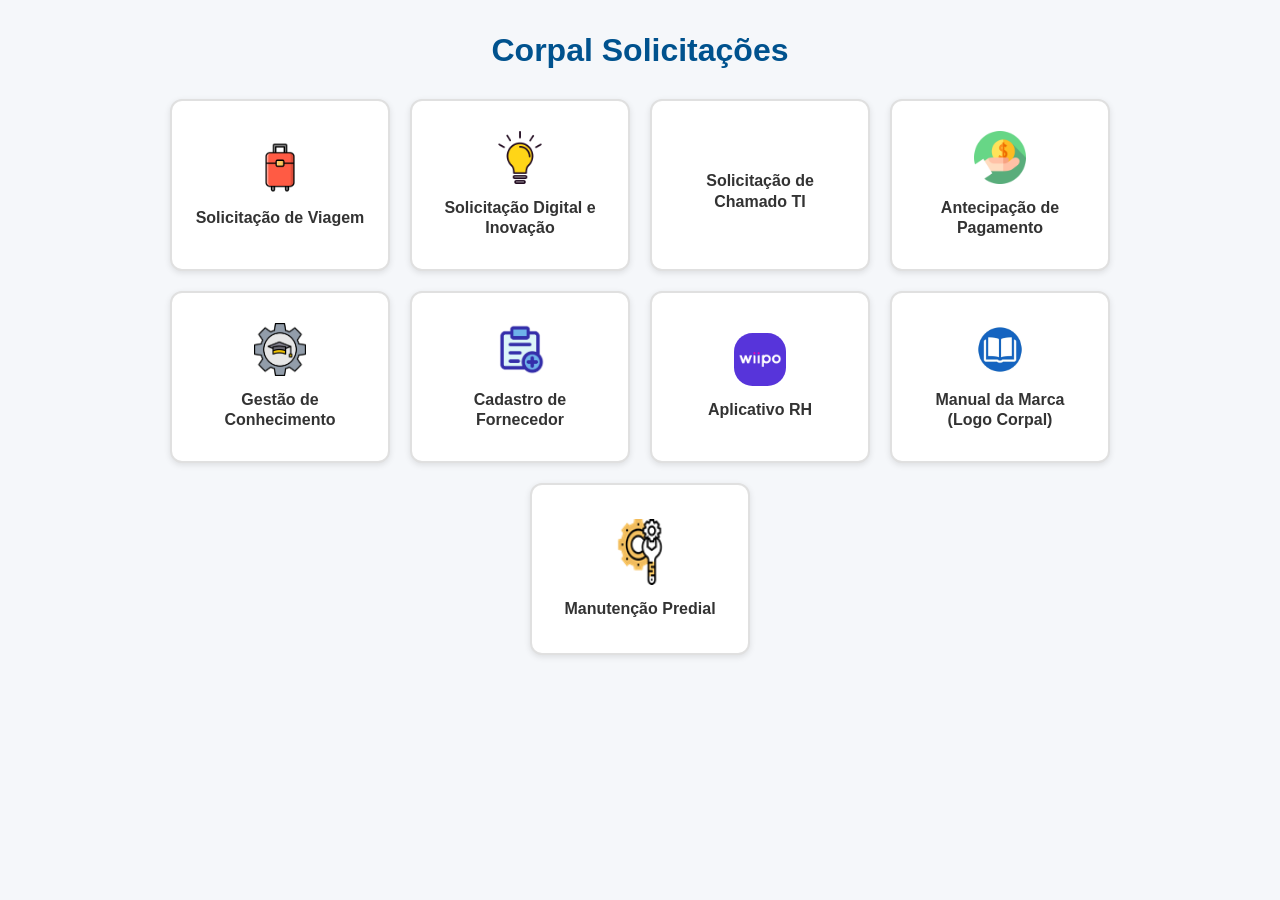
==== commit 0494de2f: "Correção index" ====
--- a/index.html
+++ b/index.html
@@ -50,10 +50,10 @@
         <span>Aplicativo RH</span>
       </button>
 
-      <button class="icon-card" type="button" onclick="loadForm('Solicitação Controladoria')">
+      <!--<button class="icon-card" type="button" onclick="loadForm('Solicitação Controladoria')">
         <img src="icon-controladoria.png" alt="" class="logo_icon">
         <span>Solicitação Controladoria</span>
-      </button>
+      </button>-->
 
       <button class="icon-card" type="button" onclick="loadForm('Manual da Marca')">
         <img src="manual.jpg" alt="" class="logo_icon">
